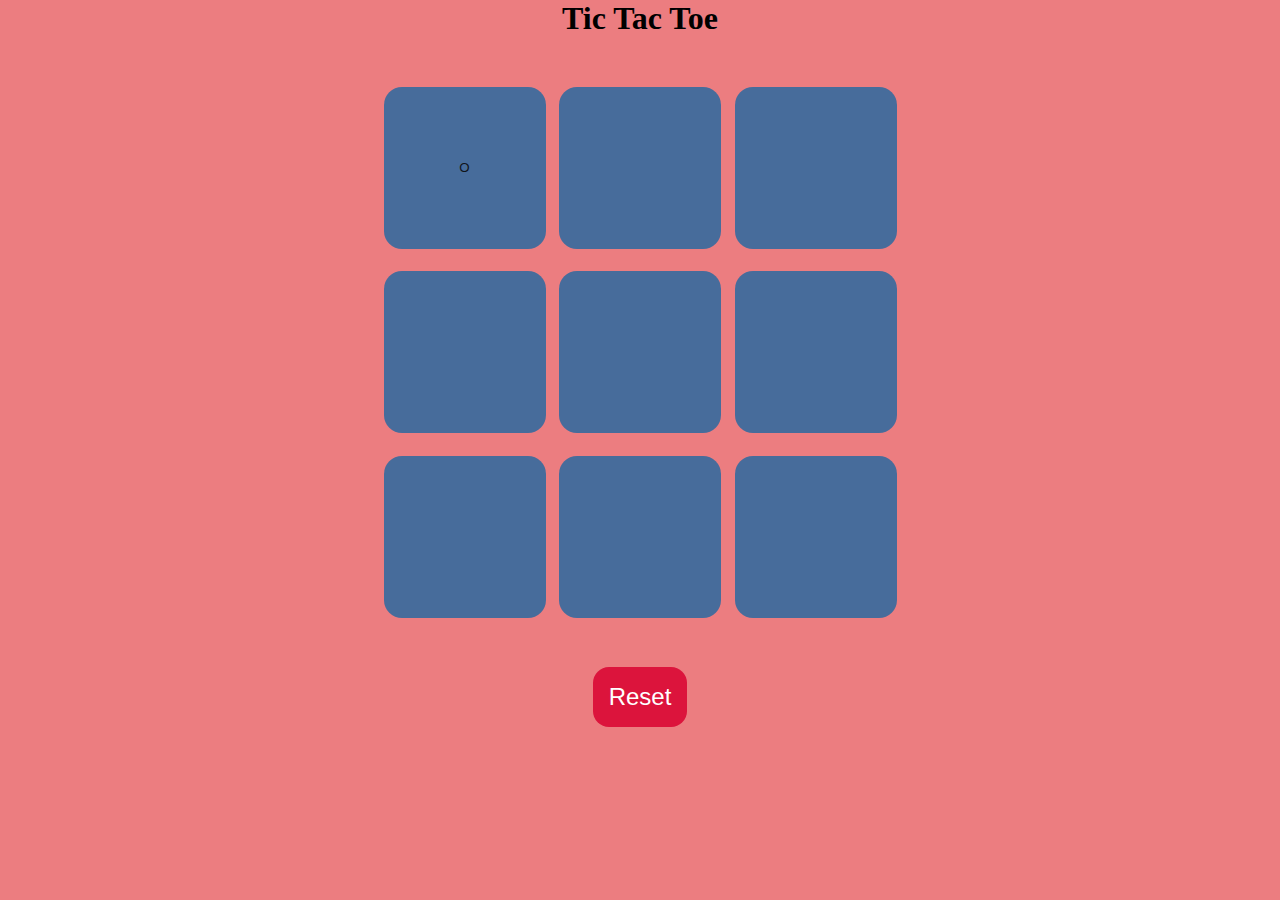
==== Tic-Tac-Toe/index.html @ 6a91e4d0 "layout" ====
<!DOCTYPE html>
<html lang="en">
<head>
    <meta charset="UTF-8">
    <meta name="viewport" content="width=device-width, initial-scale=1.0">
    <title>Tic Tac Toe</title>
     <link rel="stylesheet" href="style.css">
</head>
<body>
    <h1>Tic Tac Toe </h1>
    <div class="container">
        <div class="game">
            <button class="box">O</button>
            <button class="box"></button>
            <button class="box"></button>
            <button class="box"></button>
            <button class="box"></button>
            <button class="box"></button>
            <button class="box"></button>
            <button class="box"></button>
            <button class="box"></button>
        </div>
    </div>
    <button id="reset">Reset</button>
</body>
</html>
---- Tic-Tac-Toe/style.css ----
*{
    margin: 0;
    padding: 0;
}

body{
    background-color: #ec7d80;
    text-align: center;
}
.container{
    height: 70vmin;
    align-items:center;
    justify-content: center;
    display: flex;
}
    
.game{
    height: 60vmin;
    width: 60vmin;
    align-items:center;
    justify-content: center;
    display: flex;
    flex-wrap: wrap;
    gap: 1.5vmin;
}
.box{
    background-color: #476C9B;
    color: #101419;
    height: 18vmin;
    width: 18vmin;
    border: none;
    border-radius: 2vmin;
}

#reset{
    padding: 1rem;
    font-size: 1.5rem;
    background-color: crimson;
    color: #fff;
    border: none;
    border-radius: 1rem;
}
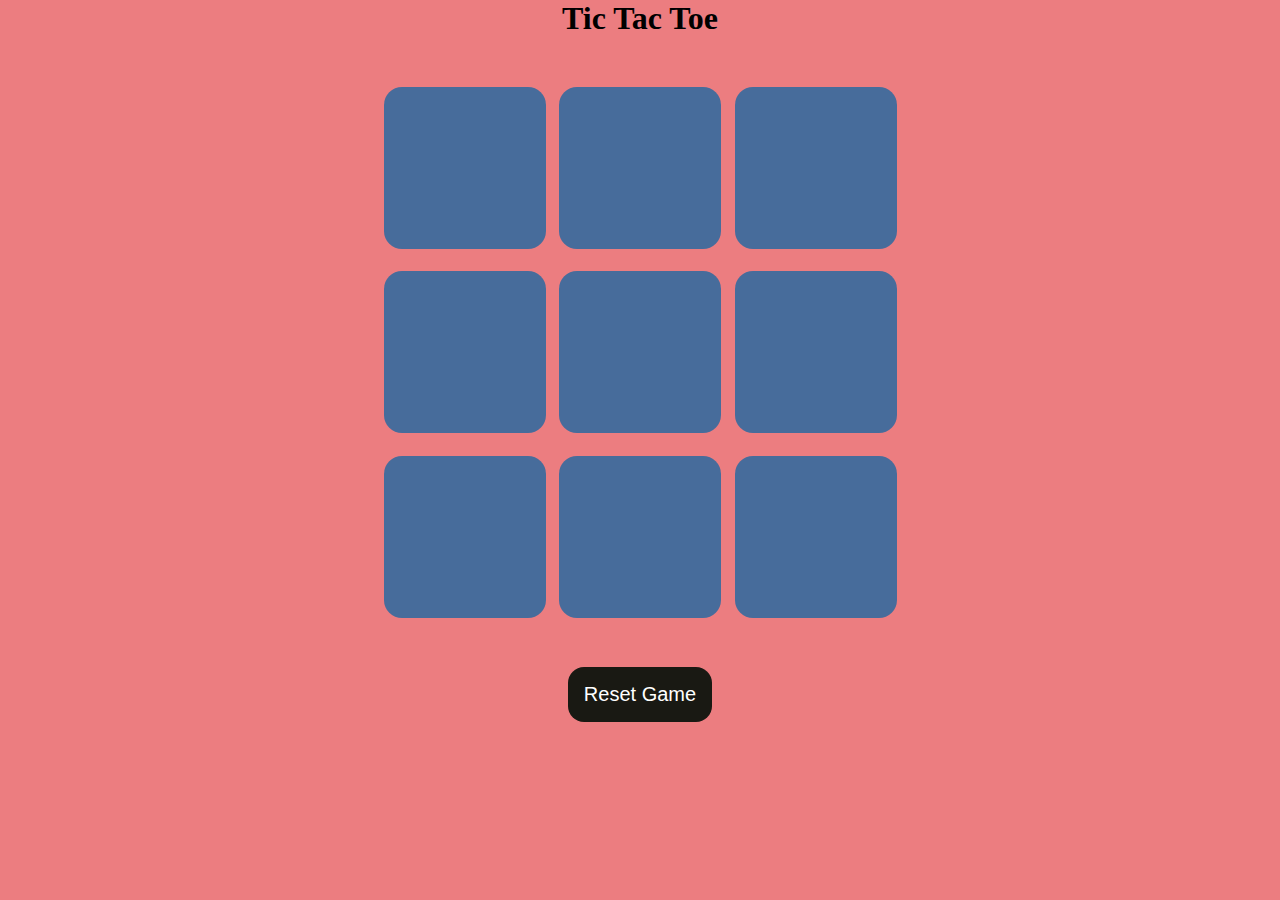
==== commit 2432a597: "tictactoe completed js" ====
--- a/Tic-Tac-Toe/index.html
+++ b/Tic-Tac-Toe/index.html
@@ -1,16 +1,22 @@
 <!DOCTYPE html>
 <html lang="en">
+
 <head>
     <meta charset="UTF-8">
     <meta name="viewport" content="width=device-width, initial-scale=1.0">
     <title>Tic Tac Toe</title>
-     <link rel="stylesheet" href="style.css">
+    <link rel="stylesheet" href="style.css">
 </head>
+
 <body>
     <h1>Tic Tac Toe </h1>
+    <div class="msg-container hide">
+        <p id="msg">Winner</p>
+        <button id="new-btn">New Game</button>
+    </div>
     <div class="container">
         <div class="game">
-            <button class="box">O</button>
+            <button class="box"></button>
             <button class="box"></button>
             <button class="box"></button>
             <button class="box"></button>
@@ -21,6 +27,8 @@
             <button class="box"></button>
         </div>
     </div>
-    <button id="reset">Reset</button>
+    <button id="reset-btn">Reset Game</button>
+    <script src="first.js"> </script>
 </body>
+
 </html>--- a/Tic-Tac-Toe/style.css
+++ b/Tic-Tac-Toe/style.css
@@ -14,6 +14,28 @@
     display: flex;
 }
     
+#reset-btn {
+    padding: 1rem;
+    font-size: 1.25rem;
+    background-color: #191913;
+    color: #fff;
+    border-radius: 1rem;
+    border: none;
+  }
+  
+  #new-btn {
+    padding: 1rem;
+    font-size: 1.25rem;
+    background-color: #191913;
+    color: #fff;
+    border-radius: 1rem;
+    border: none;
+  }
+
+  .hide {
+    display: none;
+  }  
+
 .game{
     height: 60vmin;
     width: 60vmin;
@@ -28,6 +50,7 @@
     color: #101419;
     height: 18vmin;
     width: 18vmin;
+    font-size: 2rem;
     border: none;
     border-radius: 2vmin;
 }
